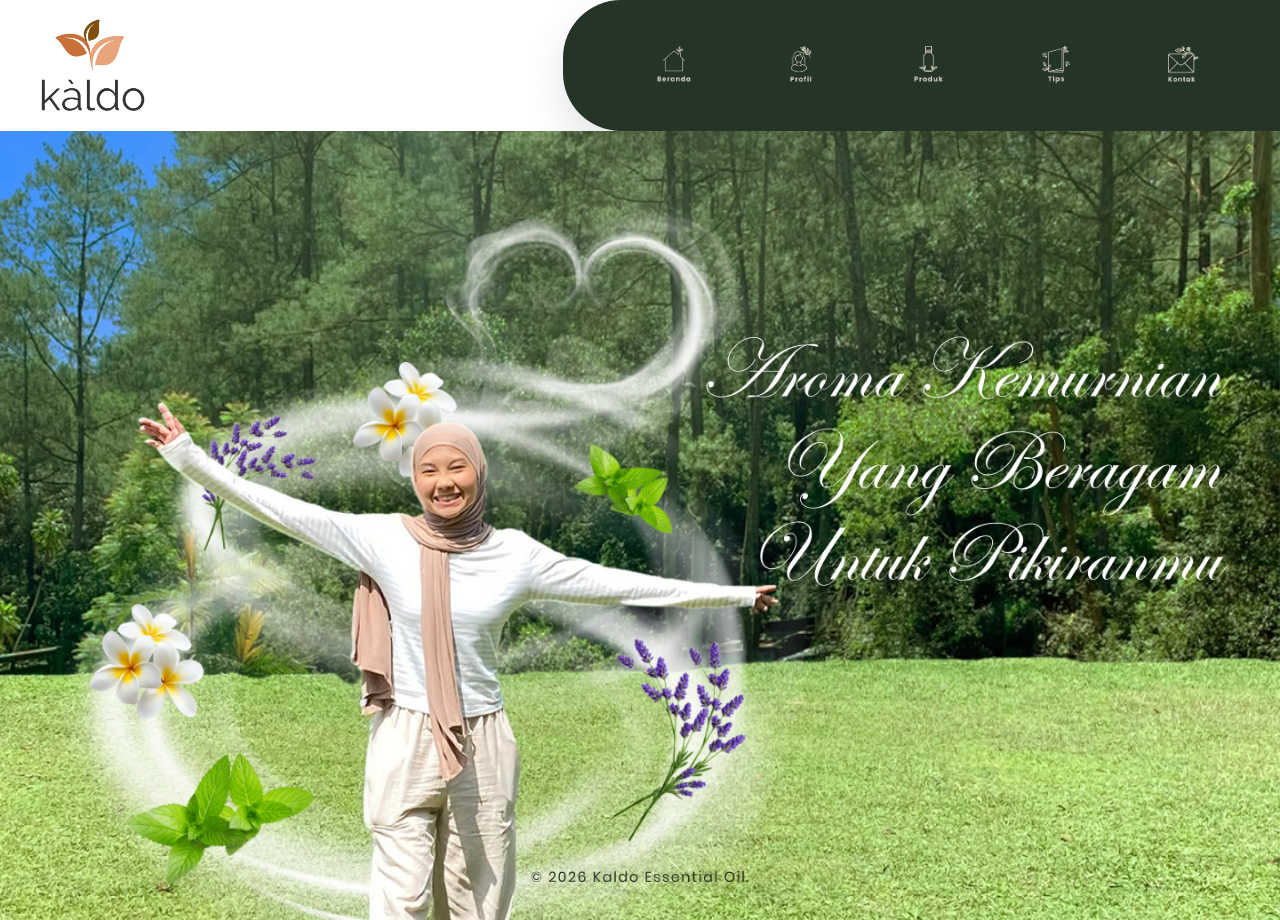
==== index.html @ bbaf1fdc "first commit" ====
<!DOCTYPE html>
<html lang="id">
<head>
  <meta charset="UTF-8" />
  <meta name="viewport" content="width=device-width, initial-scale=1.0" />
  <title>Kaldo - Beranda</title>
  <link rel="preconnect" href="https://fonts.googleapis.com" />
  <link rel="preconnect" href="https://fonts.gstatic.com" crossorigin />
  <link href="https://fonts.googleapis.com/css2?family=Cinzel:wght@400;500;600;700&family=Inter:wght@400;500;600;700;800&display=swap" rel="stylesheet" />
  <link rel="stylesheet" href="styles.css" />
</head>
<body class="page-beranda">
  <header class="site-header">
    <div class="brand-mark" aria-label="Kaldo">
      <img src="header/logo.png" alt="Kaldo logo" />
    </div>

    <nav class="top-nav" aria-label="Navigasi utama">
      <a class="nav-item" href="index.html" aria-label="Beranda">
        <img src="header/beranda.png" alt="" />
      </a>
      <a class="nav-item" href="profil.html" aria-label="Profil">
        <img src="header/profil.png" alt="" />
      </a>
      <a class="nav-item" href="produk.html" aria-label="Produk">
        <img src="header/produk.png" alt="" />
      </a>
      <a class="nav-item" href="tips.html" aria-label="Tips">
        <img src="header/tips.png" alt="" />
      </a>
      <a class="nav-item" href="kontak.html" aria-label="Kontak">
        <img src="header/kontak.png" alt="" />
      </a>
    </nav>
  </header>

  <main class="beranda-main">
    <section class="beranda-hero" id="beranda" aria-label="Beranda Kaldo">
      <img src="beranda/brandaa.png" alt="Visual beranda Kaldo" />
    </section>
  </main>
</body>
</html>
---- styles.css ----
:root {
  --page-bg: #f6f1e7;
  --ink: #1d1b16;
  --muted: #61584c;
  --green: #243527;
  --green-soft: #334637;
  --cream: #fbf6ec;
  --accent: #c2773f;
  --border: rgba(36, 53, 39, 0.12);
  --shadow: 0 18px 40px rgba(17, 21, 17, 0.12);
}

* {
  box-sizing: border-box;
}

html {
  scroll-behavior: smooth;
}

body {
  margin: 0;
  font-family: 'Inter', sans-serif;
  color: var(--ink);
  background: #ffffff;
}

  body.page-beranda {
    overflow-x: hidden;
  }

img {
  display: block;
  max-width: 100%;
}

a {
  color: inherit;
  text-decoration: none;
}

.site-header {
  position: sticky;
  top: 0;
  z-index: 10;
  display: grid;
  grid-template-columns: minmax(420px, 44%) 1fr;
  align-items: stretch;
  min-height: 120px;
  padding: 0;
  background: #ffffff;
  backdrop-filter: blur(10px);
}

.brand-mark {
  display: flex;
  align-items: center;
  justify-content: flex-start;
  padding: 14px 0 14px 36px;
}

.brand-mark img {
  width: 110px;
  height: auto;
  object-fit: contain;
  border-radius: 0;
  background: transparent;
  box-shadow: none;
}

.top-nav {
  display: flex;
  align-items: center;
  justify-content: space-evenly;
  gap: 8px;
  padding: 16px 28px 16px 42px;
  background: var(--green);
  border-top-left-radius: 58px;
  border-bottom-left-radius: 58px;
  min-height: 120px;
  box-shadow: var(--shadow);
}

.nav-item {
  display: grid;
  place-items: center;
  gap: 7px;
  min-width: 102px;
  padding: 10px 12px;
  border-radius: 18px;
  color: #f2eadc;
  transition: transform 0.2s ease, background 0.2s ease;
}

.nav-item:hover {
  transform: translateY(-2px);
  background: rgba(255, 255, 255, 0.06);
}

.nav-item img {
  width: 38px;
  height: 38px;
  object-fit: contain;
}

.nav-item span {
  font-family: 'Inter', sans-serif;
  font-weight: 700;
  letter-spacing: 0.02em;
}

main {
  width: min(1200px, calc(100% - 32px));
  margin: 0 auto;
  padding: 28px 0 56px;
}

body.page-beranda main.beranda-main {
  width: 100%;
  margin: 0;
  padding: 0;
}

body.page-beranda .beranda-hero {
  width: 100%;
  line-height: 0;
}

body.page-beranda .beranda-hero img {
  display: block;
  width: 100%;
  height: auto;
}

.section {
  display: grid;
  gap: 28px;
  align-items: center;
  padding: 34px;
  margin-top: 28px;
  background: rgba(255, 255, 255, 0.5);
  border: 1px solid var(--border);
  border-radius: 34px;
  box-shadow: var(--shadow);
}

.hero {
  grid-template-columns: 1.05fr 0.95fr;
  min-height: 560px;
  overflow: hidden;
  background:
    linear-gradient(135deg, rgba(255, 255, 255, 0.92), rgba(255, 252, 245, 0.78)),
    rgba(255, 255, 255, 0.35);
}

.hero-copy h1,
.section-copy h2 {
  margin: 0;
  font-family: 'Cinzel', serif;
  font-weight: 600;
  line-height: 1.08;
  letter-spacing: 0.01em;
}

.hero-copy h1 {
  font-size: clamp(2.8rem, 5vw, 5.6rem);
  max-width: 12ch;
}

.section-copy h2 {
  font-size: clamp(2rem, 3vw, 3.2rem);
  max-width: 14ch;
}

.eyebrow {
  margin: 0 0 14px;
  font-size: 0.9rem;
  font-weight: 800;
  letter-spacing: 0.16em;
  text-transform: uppercase;
  color: var(--accent);
}

.lead,
.section-copy p,
.product-card p,
.contact-cards p,
.info-grid p,
.tips-list {
  color: var(--muted);
  line-height: 1.7;
}

.lead {
  max-width: 58ch;
  font-size: 1.06rem;
  margin: 20px 0 0;
}

.hero-actions {
  display: flex;
  flex-wrap: wrap;
  gap: 14px;
  margin-top: 30px;
}

.button {
  display: inline-flex;
  align-items: center;
  justify-content: center;
  min-height: 48px;
  padding: 0 20px;
  border-radius: 999px;
  font-weight: 700;
}

.button-primary {
  background: var(--green);
  color: #f9f4eb;
}

.button-secondary {
  background: rgba(36, 53, 39, 0.08);
  color: var(--green);
  border: 1px solid rgba(36, 53, 39, 0.16);
}

.hero-visual {
  display: flex;
  justify-content: center;
  align-items: center;
}

.hero-visual img {
  width: min(100%, 720px);
  border-radius: 28px;
  box-shadow: 0 22px 50px rgba(17, 21, 17, 0.16);
}

.split-section,
.products-section,
.tips-section,
.contact-section {
  grid-template-columns: repeat(2, minmax(0, 1fr));
}

.section-copy {
  display: grid;
  gap: 18px;
}

.info-grid,
.contact-cards,
.product-list {
  display: grid;
  gap: 14px;
  grid-template-columns: repeat(2, minmax(0, 1fr));
}

.product-list,
.contact-cards {
  grid-template-columns: 1fr;
}

.info-grid article,
.product-card,
.contact-cards article {
  padding: 18px;
  border-radius: 22px;
  background: rgba(255, 255, 255, 0.72);
  border: 1px solid rgba(36, 53, 39, 0.08);
}

.info-grid h3,
.product-card h3,
.contact-cards h3 {
  margin: 0 0 8px;
  font-size: 1.05rem;
}

.tips-list {
  margin: 0;
  padding-left: 18px;
}

.tips-list li + li {
  margin-top: 10px;
}

.framed-image {
  padding: 16px;
  background: linear-gradient(180deg, rgba(255, 255, 255, 0.82), rgba(242, 236, 225, 0.72));
  border: 1px solid rgba(36, 53, 39, 0.08);
  border-radius: 28px;
}

.framed-image img {
  width: 100%;
  border-radius: 20px;
  object-fit: cover;
}

.large-visual img {
  min-height: 500px;
  object-fit: cover;
}

.contact-visual img {
  min-height: 460px;
  object-fit: contain;
  background: linear-gradient(180deg, rgba(255, 255, 255, 0.7), rgba(244, 239, 229, 0.9));
}

@media (max-width: 980px) {
  .site-header {
    grid-template-columns: 1fr;
    padding: 16px 16px 0;
  }

  .brand-mark {
    justify-content: center;
    padding-bottom: 10px;
  }

  .top-nav {
    border-bottom-left-radius: 0;
    border-top-left-radius: 28px;
    border-top-right-radius: 28px;
    flex-wrap: wrap;
    padding: 18px 14px;
  }

  .nav-item {
    min-width: 90px;
  }

  .hero,
  .split-section,
  .products-section,
  .tips-section,
  .contact-section {
    grid-template-columns: 1fr;
  }

  .hero {
    min-height: auto;
  }

  .hero-copy h1,
  .section-copy h2 {
    max-width: none;
  }

  .hero-visual img,
  .large-visual img,
  .contact-visual img {
    min-height: 0;
  }
}

@media (max-width: 640px) {
  main {
    width: min(100% - 20px, 1200px);
    padding-top: 18px;
  }

  .section {
    padding: 20px;
    border-radius: 24px;
  }

  .hero-copy h1 {
    font-size: 2.2rem;
  }

  .section-copy h2 {
    font-size: 1.8rem;
  }

  .info-grid,
  .button {
    width: 100%;
  }

  .hero-actions {
    display: grid;
  }

  .top-nav {
    gap: 8px;
  }

  .nav-item {
    min-width: calc(50% - 8px);
  }
}
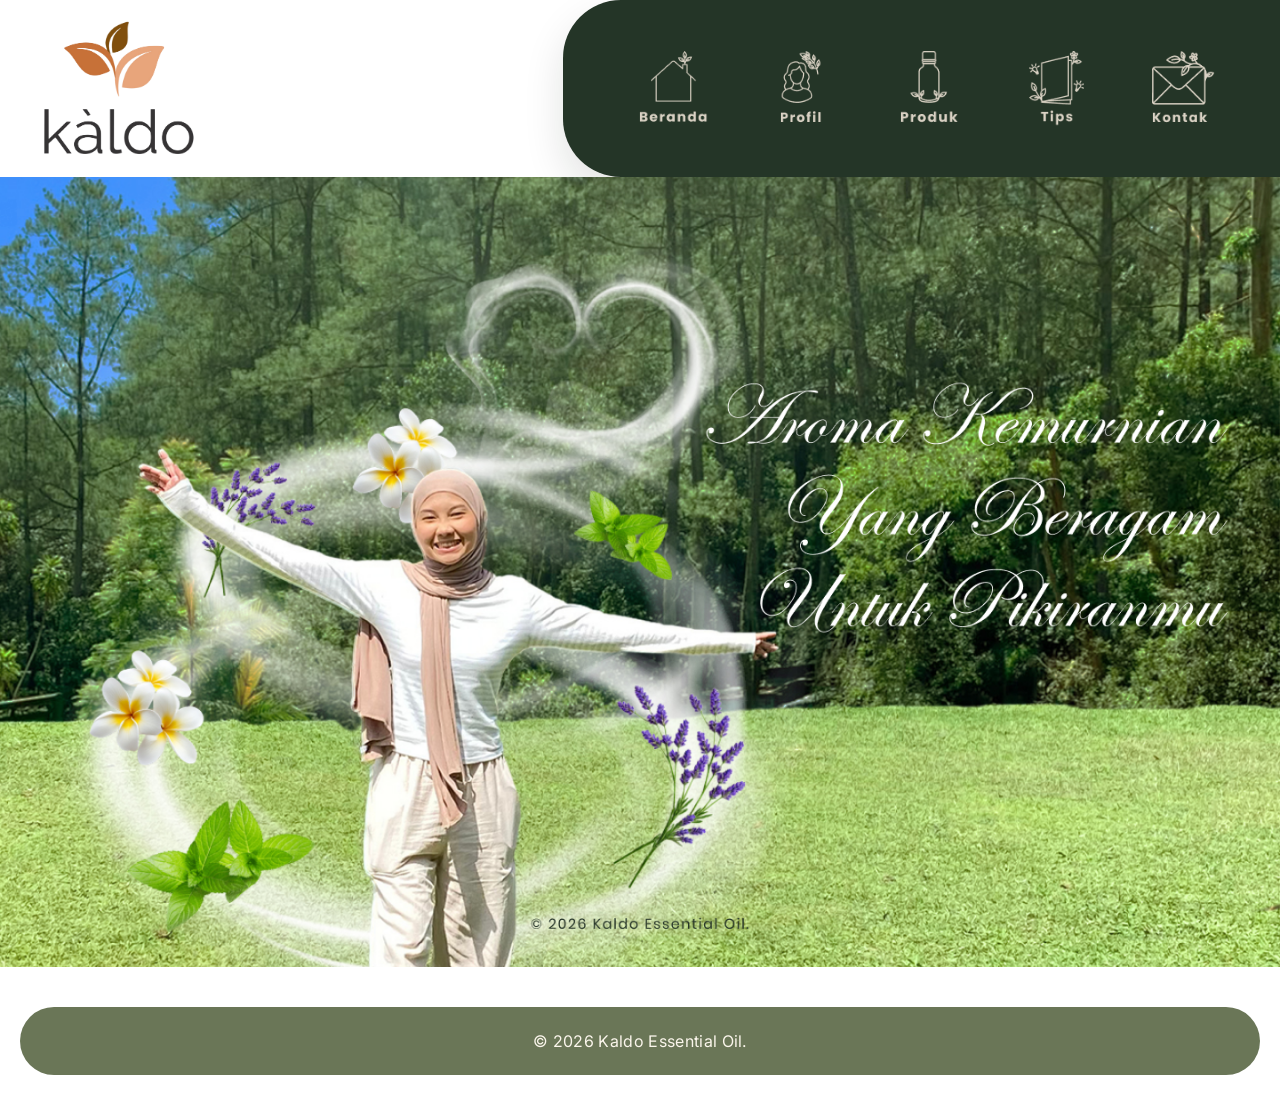
==== commit e0f54b17: "upd anjay mabarrrrrrrrrrrrrrrrrrrrrrrrrrrrrrrrrrrrrrrr" ====
--- a/index.html
+++ b/index.html
@@ -39,5 +39,10 @@
       <img src="beranda/brandaa.png" alt="Visual beranda Kaldo" />
     </section>
   </main>
+
+  <!-- SIMPLE FOOTER -->
+  <footer class="simple-footer">
+    &copy; 2026 Kaldo Essential Oil.
+  </footer>
 </body>
 </html>
--- a/styles.css
+++ b/styles.css
@@ -1,16 +1,23 @@
+/* ============================================================
+   KALDO — Global Stylesheet (clean rewrite)
+   ============================================================ */
+
+/* ---------- CSS Variables ---------------------------------- */
 :root {
-  --page-bg: #f6f1e7;
-  --ink: #1d1b16;
-  --muted: #61584c;
   --green: #243527;
   --green-soft: #334637;
   --cream: #fbf6ec;
   --accent: #c2773f;
+  --ink: #1d1b16;
+  --muted: #61584c;
   --border: rgba(36, 53, 39, 0.12);
   --shadow: 0 18px 40px rgba(17, 21, 17, 0.12);
 }
 
-* {
+/* ---------- Reset / Base ----------------------------------- */
+*,
+*::before,
+*::after {
   box-sizing: border-box;
 }
 
@@ -25,10 +32,6 @@
   background: #ffffff;
 }
 
-  body.page-beranda {
-    overflow-x: hidden;
-  }
-
 img {
   display: block;
   max-width: 100%;
@@ -39,6 +42,9 @@
   text-decoration: none;
 }
 
+/* ============================================================
+   HEADER / NAVIGATION
+   ============================================================ */
 .site-header {
   position: sticky;
   top: 0;
@@ -47,7 +53,6 @@
   grid-template-columns: minmax(420px, 44%) 1fr;
   align-items: stretch;
   min-height: 120px;
-  padding: 0;
   background: #ffffff;
   backdrop-filter: blur(10px);
 }
@@ -60,12 +65,10 @@
 }
 
 .brand-mark img {
-  width: 110px;
+  width: 160px;
+  /* Increased from 110px */
   height: auto;
   object-fit: contain;
-  border-radius: 0;
-  background: transparent;
-  box-shadow: none;
 }
 
 .top-nav {
@@ -98,8 +101,9 @@
 }
 
 .nav-item img {
-  width: 38px;
-  height: 38px;
+  width: auto;
+  height: 76px;
+  /* Increased from 38px so the icon and text are legible */
   object-fit: contain;
 }
 
@@ -109,29 +113,282 @@
   letter-spacing: 0.02em;
 }
 
+/* ============================================================
+   MAIN CONTAINER (default for non-beranda pages)
+   ============================================================ */
 main {
   width: min(1200px, calc(100% - 32px));
   margin: 0 auto;
   padding: 28px 0 56px;
 }
 
+/* ============================================================
+   BERANDA PAGE
+   ============================================================ */
+body.page-beranda {
+  overflow-x: hidden;
+}
+
 body.page-beranda main.beranda-main {
   width: 100%;
   margin: 0;
   padding: 0;
 }
 
-body.page-beranda .beranda-hero {
+.beranda-hero {
   width: 100%;
   line-height: 0;
 }
 
-body.page-beranda .beranda-hero img {
+.beranda-hero img {
   display: block;
   width: 100%;
   height: auto;
 }
 
+/* ============================================================
+   PRODUK PAGE
+   ============================================================ */
+body.page-produk main.produk-main {
+  width: 100%;
+  margin: 0;
+  padding: 0;
+}
+
+.produk-banner {
+  width: 100%;
+  line-height: 0;
+}
+
+.produk-banner img {
+  display: block;
+  width: 100%;
+  height: auto;
+  object-fit: cover;
+}
+
+.produk-content {
+  width: 100%;
+  margin: 0;
+  padding: 0;
+}
+
+/* ============================================================
+   TIPS PAGE
+   ============================================================ */
+body.page-tips main.tips-main {
+  width: 100%;
+  margin: 0;
+  padding: 0;
+}
+
+.tips-banner {
+  width: 100%;
+  line-height: 0;
+}
+
+.tips-banner img {
+  display: block;
+  width: 100%;
+  height: auto;
+  object-fit: cover;
+}
+
+.tips-content {
+  width: 100%;
+  margin: 0;
+  padding: 40px 20px 60px;
+  /* added some padding for breathing room */
+}
+
+/* ============================================================
+   KONTAK PAGE
+   ============================================================ */
+body.page-kontak main.kontak-main {
+  width: 100% !important;
+  max-width: none !important;
+  margin: 0 !important;
+  padding: 0 !important;
+}
+
+.kontak-banner {
+  width: 100%;
+  margin: 0 !important;
+  padding: 0 !important;
+  line-height: 0;
+}
+
+.kontak-banner img {
+  display: block;
+  width: 100%;
+  height: auto;
+  object-fit: cover;
+  vertical-align: bottom;
+  margin: 0 !important;
+  padding: 0 !important;
+}
+
+/* ============================================================
+   FOOTER
+   ============================================================ */
+.site-footer {
+  background-color: #6A7657;
+  color: #fbf6ec;
+  padding: 60px 40px 20px;
+  font-family: 'Poppins', 'Inter', sans-serif;
+}
+
+.footer-container {
+  display: grid;
+  grid-template-columns: 1fr 1fr;
+  gap: 60px;
+  max-width: 1100px;
+  margin: 0 auto;
+}
+
+.footer-left h3,
+.footer-right h3 {
+  font-family: 'Cinzel', serif;
+  font-size: 2.2rem;
+  margin: 0 0 24px 0;
+  font-weight: 500;
+  color: #f2eadc;
+  letter-spacing: 0.02em;
+}
+
+.mt-4 {
+  margin-top: 48px !important;
+}
+
+.footer-links {
+  display: flex;
+  flex-direction: column;
+  gap: 20px;
+}
+
+.footer-link {
+  display: flex;
+  align-items: center;
+  gap: 16px;
+  font-size: 1.15rem;
+  font-weight: 500;
+  color: #f2eadc;
+  text-decoration: none;
+  transition: opacity 0.2s;
+}
+
+.footer-link:hover {
+  opacity: 0.8;
+}
+
+.footer-link svg {
+  width: 32px;
+  height: 32px;
+}
+
+.footer-right {
+  display: flex;
+  flex-direction: column;
+  align-items: flex-end;
+}
+
+.footer-right h3 {
+  align-self: center;
+  width: 100%;
+  max-width: 380px;
+  text-align: center;
+}
+
+.map-container {
+  width: 100%;
+  max-width: 380px;
+  border-radius: 28px;
+  overflow: hidden;
+  margin-bottom: 24px;
+  box-shadow: 0 8px 24px rgba(0, 0, 0, 0.15);
+  border: 4px solid rgba(255, 255, 255, 0.1);
+}
+
+.address-text {
+  font-size: 1.05rem;
+  line-height: 1.6;
+  max-width: 380px;
+  text-align: center;
+  font-weight: 500;
+  color: #f2eadc;
+  margin: 0 auto;
+}
+
+.footer-bottom {
+  text-align: center;
+  margin-top: 80px;
+  font-size: 0.9rem;
+  opacity: 0.8;
+  font-weight: 500;
+}
+
+@media (max-width: 768px) {
+  .footer-container {
+    grid-template-columns: 1fr;
+  }
+
+  .footer-right {
+    align-items: center;
+    margin-top: 60px;
+  }
+}
+
+/* ============================================================
+   SIMPLE FOOTER (Profil, Produk, Tips)
+   ============================================================ */
+.simple-footer {
+  background-color: #6A7657;
+  color: #fbf6ec;
+  padding: 24px 20px;
+  text-align: center;
+  font-family: 'Poppins', 'Inter', sans-serif;
+  border-radius: 40px;
+  width: calc(100% - 40px);
+  max-width: 1300px;
+  margin: 40px auto 20px;
+  font-size: 1rem;
+  letter-spacing: 0.02em;
+}
+
+.tips-image-container {
+  display: flex;
+  justify-content: center;
+  align-items: center;
+  width: 100%;
+}
+
+.tips-image-container img {
+  width: 100%;
+  max-width: 1000px;
+  /* Increased max-width to make it slightly larger */
+  height: auto;
+  object-fit: contain;
+}
+
+
+/* --- Katalog gambar produk (full width, rata tengah) --- */
+.katalog-list {
+  display: flex;
+  flex-direction: column;
+  align-items: center;
+  gap: 0;
+}
+
+.katalog-list img {
+  width: 90%;
+  height: auto;
+  display: block;
+  object-fit: contain;
+}
+
+/* ============================================================
+   GENERIC SECTION CARD (used by produk, kontak, tips, etc.)
+   ============================================================ */
 .section {
   display: grid;
   gap: 28px;
@@ -283,7 +540,7 @@
   padding-left: 18px;
 }
 
-.tips-list li + li {
+.tips-list li+li {
   margin-top: 10px;
 }
 
@@ -311,6 +568,118 @@
   background: linear-gradient(180deg, rgba(255, 255, 255, 0.7), rgba(244, 239, 229, 0.9));
 }
 
+/* ============================================================
+   PROFIL PAGE
+   ============================================================ */
+body.page-profil {
+  font-family: 'Poppins', sans-serif;
+}
+
+/* --- Full-width banner image at top --- */
+body.page-profil main.profil-main {
+  width: 100%;
+  margin: 0;
+  padding: 0;
+}
+
+.profil-banner {
+  width: 100%;
+  line-height: 0;
+}
+
+.profil-banner img {
+  display: block;
+  width: 100%;
+  height: auto;
+  object-fit: cover;
+}
+
+/* --- Content wrapper --- */
+.profil-content {
+  width: min(960px, calc(100% - 80px));
+  margin: 0 auto;
+  padding: 48px 0 80px;
+  display: flex;
+  flex-direction: column;
+  gap: 60px;
+}
+
+/* --- Each section row (text left, image right) --- */
+.profil-section {
+  display: grid;
+  grid-template-columns: 1fr 1fr;
+  gap: 48px;
+  align-items: center;
+}
+
+/* --- Heading style (matches screenshot: large serif/italic) --- */
+.profil-text-block h2 {
+  font-family: 'Playfair Display', 'Georgia', serif;
+  font-size: clamp(2rem, 4vw, 3rem);
+  font-weight: 400;
+  font-style: italic;
+  color: var(--ink);
+  margin: 0 0 18px 0;
+  line-height: 1.1;
+}
+
+/* --- Body paragraphs (justified like the screenshot) --- */
+.profil-text-block p {
+  font-family: 'Poppins', sans-serif;
+  font-size: 0.92rem;
+  line-height: 1.8;
+  color: #3c3c3c;
+  margin: 0 0 12px 0;
+  text-align: justify;
+  hyphens: auto;
+}
+
+.profil-text-block p:last-child {
+  margin-bottom: 0;
+}
+
+.profil-text-block p strong {
+  font-weight: 700;
+  color: var(--ink);
+}
+
+/* --- Image block (sejarah photo) --- */
+.profil-media-block {
+  display: flex;
+  justify-content: center;
+  align-items: center;
+}
+
+.profil-media-block img {
+  width: 100%;
+  max-width: 420px;
+  border-radius: 20px;
+  object-fit: cover;
+  box-shadow: 0 8px 28px rgba(17, 21, 17, 0.10);
+}
+
+/* --- Logo block (profil & visi misi) --- */
+.profil-logo-block {
+  display: flex;
+  justify-content: center;
+  align-items: center;
+}
+
+.profil-logo-block img {
+  width: 100%;
+  max-width: 340px;
+  object-fit: contain;
+}
+
+/* --- Section with text only (no image column) --- */
+.profil-section--text-only {
+  grid-template-columns: 1fr;
+  max-width: 600px;
+}
+
+/* ============================================================
+   RESPONSIVE — Tablet (≤ 980px)
+   ============================================================ */
 @media (max-width: 980px) {
   .site-header {
     grid-template-columns: 1fr;
@@ -319,13 +688,13 @@
 
   .brand-mark {
     justify-content: center;
-    padding-bottom: 10px;
+    padding: 0 0 10px;
   }
 
   .top-nav {
-    border-bottom-left-radius: 0;
     border-top-left-radius: 28px;
     border-top-right-radius: 28px;
+    border-bottom-left-radius: 0;
     flex-wrap: wrap;
     padding: 18px 14px;
   }
@@ -356,8 +725,20 @@
   .contact-visual img {
     min-height: 0;
   }
-}
-
+
+  /* Profil sections stack on tablet */
+  .profil-section {
+    grid-template-columns: 1fr;
+  }
+
+  .profil-content {
+    width: min(100% - 40px, 960px);
+  }
+}
+
+/* ============================================================
+   RESPONSIVE — Mobile (≤ 640px)
+   ============================================================ */
 @media (max-width: 640px) {
   main {
     width: min(100% - 20px, 1200px);
@@ -393,4 +774,19 @@
   .nav-item {
     min-width: calc(50% - 8px);
   }
+
+  .profil-content {
+    width: min(100% - 24px, 960px);
+    padding: 32px 0 56px;
+    gap: 40px;
+  }
+
+  .profil-text-block h2 {
+    font-size: 1.8rem;
+  }
+
+  .profil-section {
+    grid-template-columns: 1fr;
+    gap: 24px;
+  }
 }
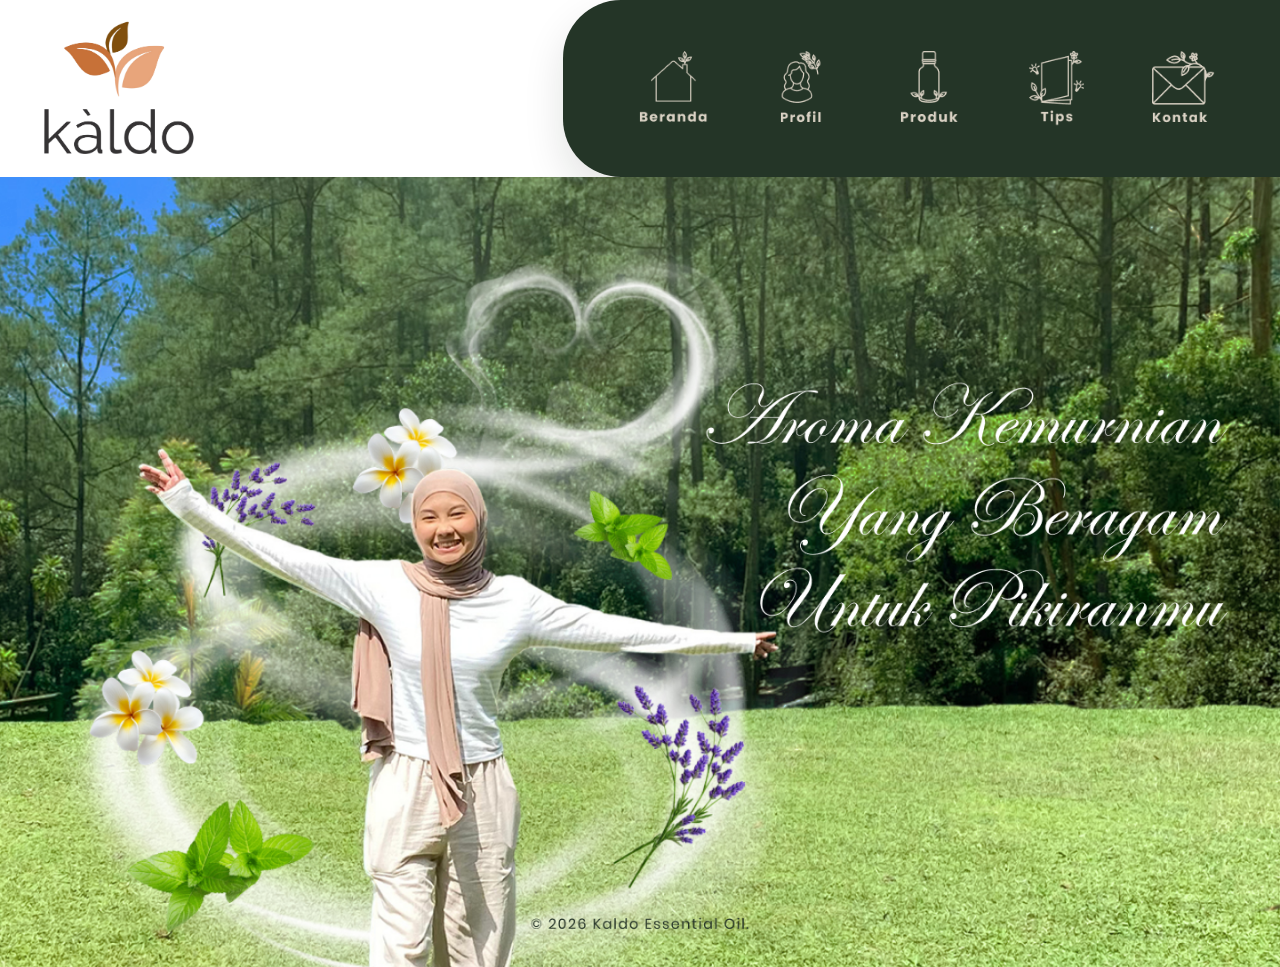
==== commit 9cdc60bf: "footer upd" ====
--- a/index.html
+++ b/index.html
@@ -1,14 +1,18 @@
 <!DOCTYPE html>
 <html lang="id">
+
 <head>
   <meta charset="UTF-8" />
   <meta name="viewport" content="width=device-width, initial-scale=1.0" />
   <title>Kaldo - Beranda</title>
   <link rel="preconnect" href="https://fonts.googleapis.com" />
   <link rel="preconnect" href="https://fonts.gstatic.com" crossorigin />
-  <link href="https://fonts.googleapis.com/css2?family=Cinzel:wght@400;500;600;700&family=Inter:wght@400;500;600;700;800&display=swap" rel="stylesheet" />
+  <link
+    href="https://fonts.googleapis.com/css2?family=Cinzel:wght@400;500;600;700&family=Inter:wght@400;500;600;700;800&display=swap"
+    rel="stylesheet" />
   <link rel="stylesheet" href="styles.css" />
 </head>
+
 <body class="page-beranda">
   <header class="site-header">
     <div class="brand-mark" aria-label="Kaldo">
@@ -38,11 +42,4 @@
     <section class="beranda-hero" id="beranda" aria-label="Beranda Kaldo">
       <img src="beranda/brandaa.png" alt="Visual beranda Kaldo" />
     </section>
-  </main>
-
-  <!-- SIMPLE FOOTER -->
-  <footer class="simple-footer">
-    &copy; 2026 Kaldo Essential Oil.
-  </footer>
-</body>
-</html>+  </main>
